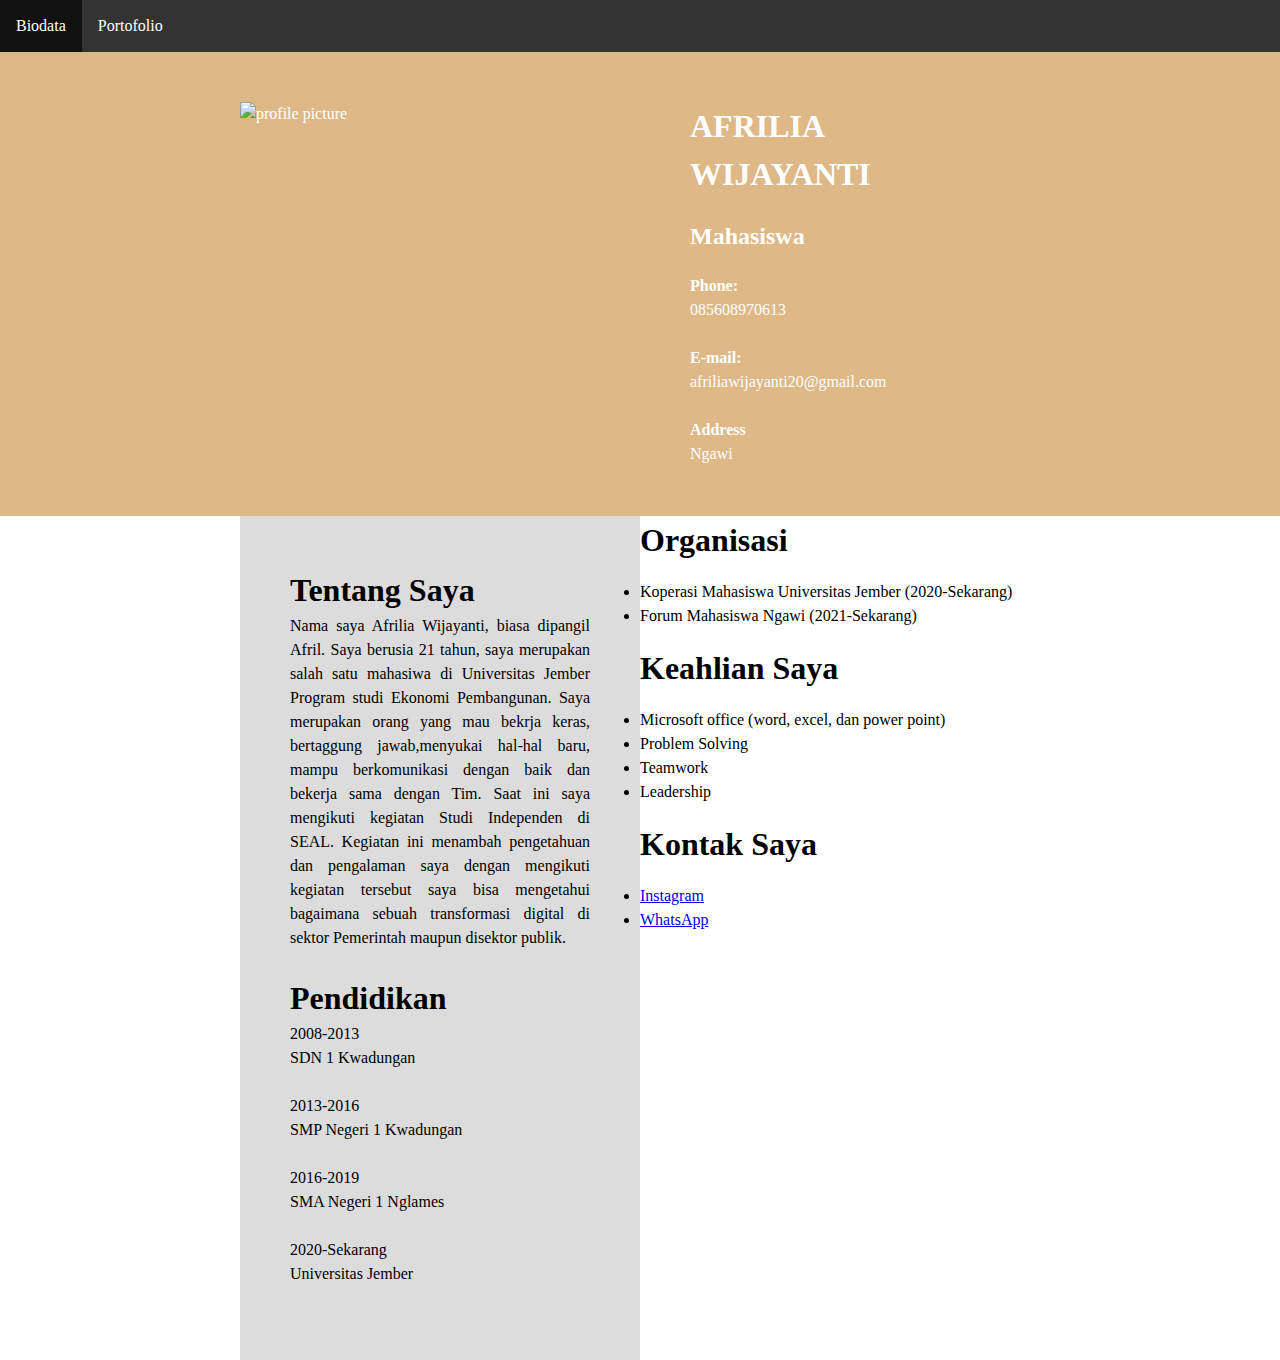
==== index.html @ 4046dea9 "update menu" ====
<!DOCTYPE html>
<html lang="en"
<head>
    <meta charset="UTF-8">
    <meta http-equiv="X-UA-Compatible" content="IE=edge">
    <title>BIODATA DIRI</title>
    <link rel="stylesheet" href="biodata.css"
</head>
<body>
    <div class="nav">
        <ul>
            <li><a href="">Biodata</a></li>
            <li><a href="portofolio.html">Portofolio</a></li>
        </ul>
    </div>

    <header>
        <div class="container clearfix">
            <div class="sidebar">
                <img src="afrilia.jpg" alt="profile picture">
            </div>
            <div class="content">
                <h1>
                    AFRILIA WIJAYANTI</h1>
                <h2>Mahasiswa</h2>

                <section class="clearfix" mt-2>
                    <div class="float-50">
                        <div><strong>Phone:</strong></div>
                        <div class="mb-1">085608970613</div>
        
                        <div><strong>E-mail:</strong></div>
                        <div>afriliawijayanti20@gmail.com</div>
                     
                        <div class="mt-2"><strong>Address</strong></div>
                        <div>Ngawi</div>
                    </div>
                </section>
            </div>
        </div>
    </header>

    <main>
        <div class="container clearfix">
         <div class="sidebar"
         <br>
            <h1>Tentang Saya</h1>
            <section>
                <div align="justify"> Nama saya Afrilia Wijayanti, biasa dipangil Afril. Saya berusia 21 tahun, saya merupakan salah satu mahasiwa di Universitas Jember 
                Program studi Ekonomi Pembangunan. Saya merupakan orang yang mau bekrja keras, bertaggung jawab,menyukai hal-hal baru, mampu berkomunikasi dengan baik dan bekerja sama dengan Tim. 
                Saat ini saya mengikuti kegiatan Studi Independen di SEAL. Kegiatan ini menambah pengetahuan dan pengalaman
                saya dengan mengikuti kegiatan tersebut saya bisa mengetahui bagaimana sebuah transformasi digital di sektor
                Pemerintah maupun disektor publik.</div>
            </section>
            <br>
            <h1>Pendidikan</h1>
            <section>
                <div>2008-2013</div>
                <div class="mb-1">SDN 1 Kwadungan</div>
                <div>2013-2016</div>
                <div class="mb-1">SMP Negeri 1 Kwadungan</div>
                <div>2016-2019</div>
                <div class="mb-1">SMA Negeri 1 Nglames</div>
                <div>2020-Sekarang</div>
                <div class="mb-1">Universitas Jember</div>
            </section>
        </div>
        <div class="conten">
            <h1>Organisasi</h1>
            <section>
            <div>
                <ul>
                    <li>Koperasi Mahasiswa Universitas Jember (2020-Sekarang)</li>
                    <li>Forum Mahasiswa Ngawi (2021-Sekarang)</li>
                </ul>
            </div>
            </section>
            <h1>Keahlian Saya</h1>
                <section>
                <div>
                    <ul>
                        <li>Microsoft office (word, excel, dan power point)</li>
                        <li>Problem Solving</li>
                        <li>Teamwork</li>
                        <li>Leadership</li>
                    </ul>
                </section>
                <h1>Kontak Saya</h1>
                <section>
                <div>
                    <ul>
                        <li><a href="https://www.instagram.com/afriliaw__/">Instagram</a></li>
                        <li><a href="https://wa.me/+6285608970613">WhatsApp</a></li>
                    </ul>
                </section>
            </div>
        </div>
    </main>
</body>
</html>
---- biodata.css ----
body
{
    line-height: 1.5;
    margin: 0;
}

h1
{
    margin: 0;
}

header
{
    background-color: burlywood;
    color: white;
}

main
{
   background-color: white; 
}

.container
{
    width: 800px;
    margin: 0 auto;
}

.sidebar
{
    width: 400px;
    background-color: burlywood;
    padding: 50px 0;
    float: left;
}

.sidebar img
{
    width: 100%;
}

.content
{
    float: left;
    width: 400px;
    padding: 50px 50px;
    box-sizing: border-box;
}

.clearfix
{
    content: "";
    clear: both;
    display: table;
}

.float-50
{
    float: left;
    width: 50%;
}

.mb-1
{
    margin-bottom: 1.5rem;
}

.mt-2
{
    margin-top: 1.5rem;
}

main .sidebar
{
    background-color: gainsboro;
    padding: 50px 50px;
    box-sizing: border-box;
}

.nav ul {
    list-style-type: none;
    margin: 0;
    padding: 0;
    overflow: hidden;
    background-color: #333;
}

.nav li {
    float: left;
}

.nav li a {
    display: block;
    color: white;
    text-align: center;
    padding: 14px 16px;
    text-decoration: none;
}

.nav li a:hover {
    background-color: #111;
}
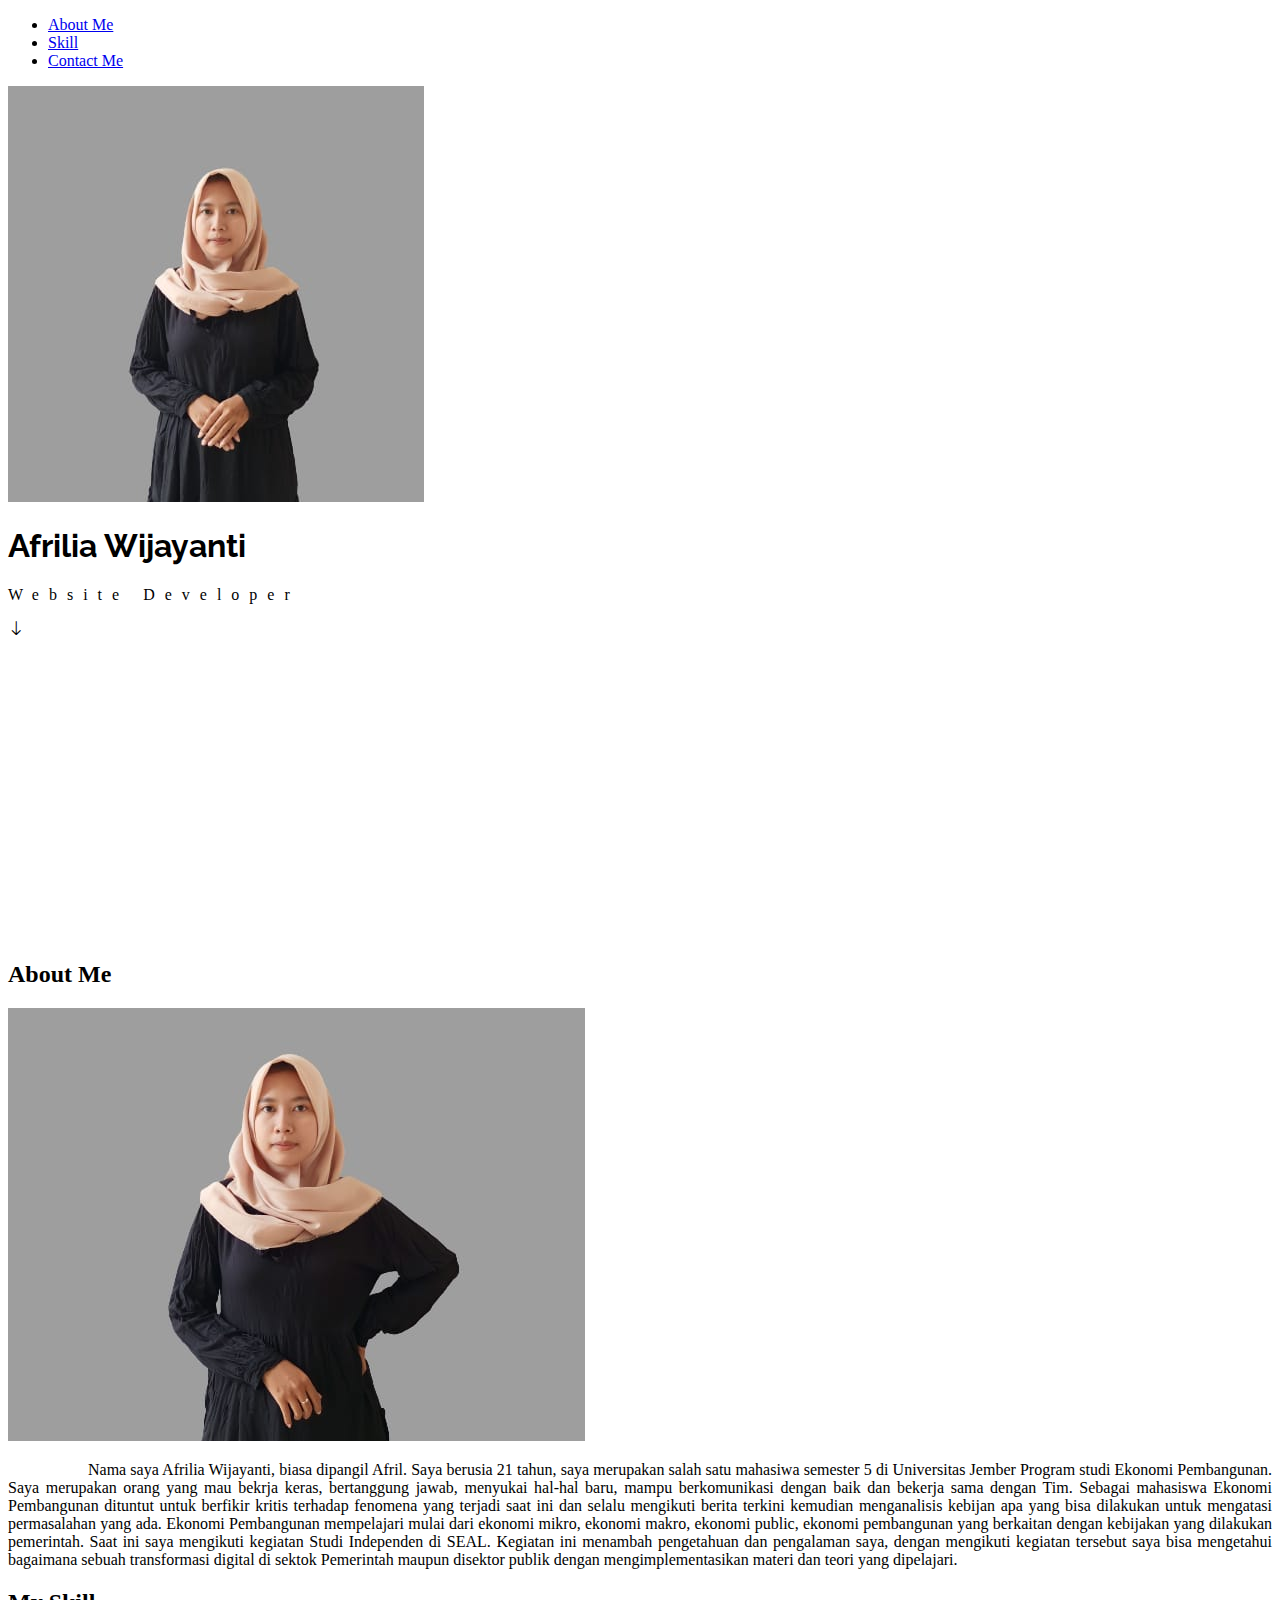
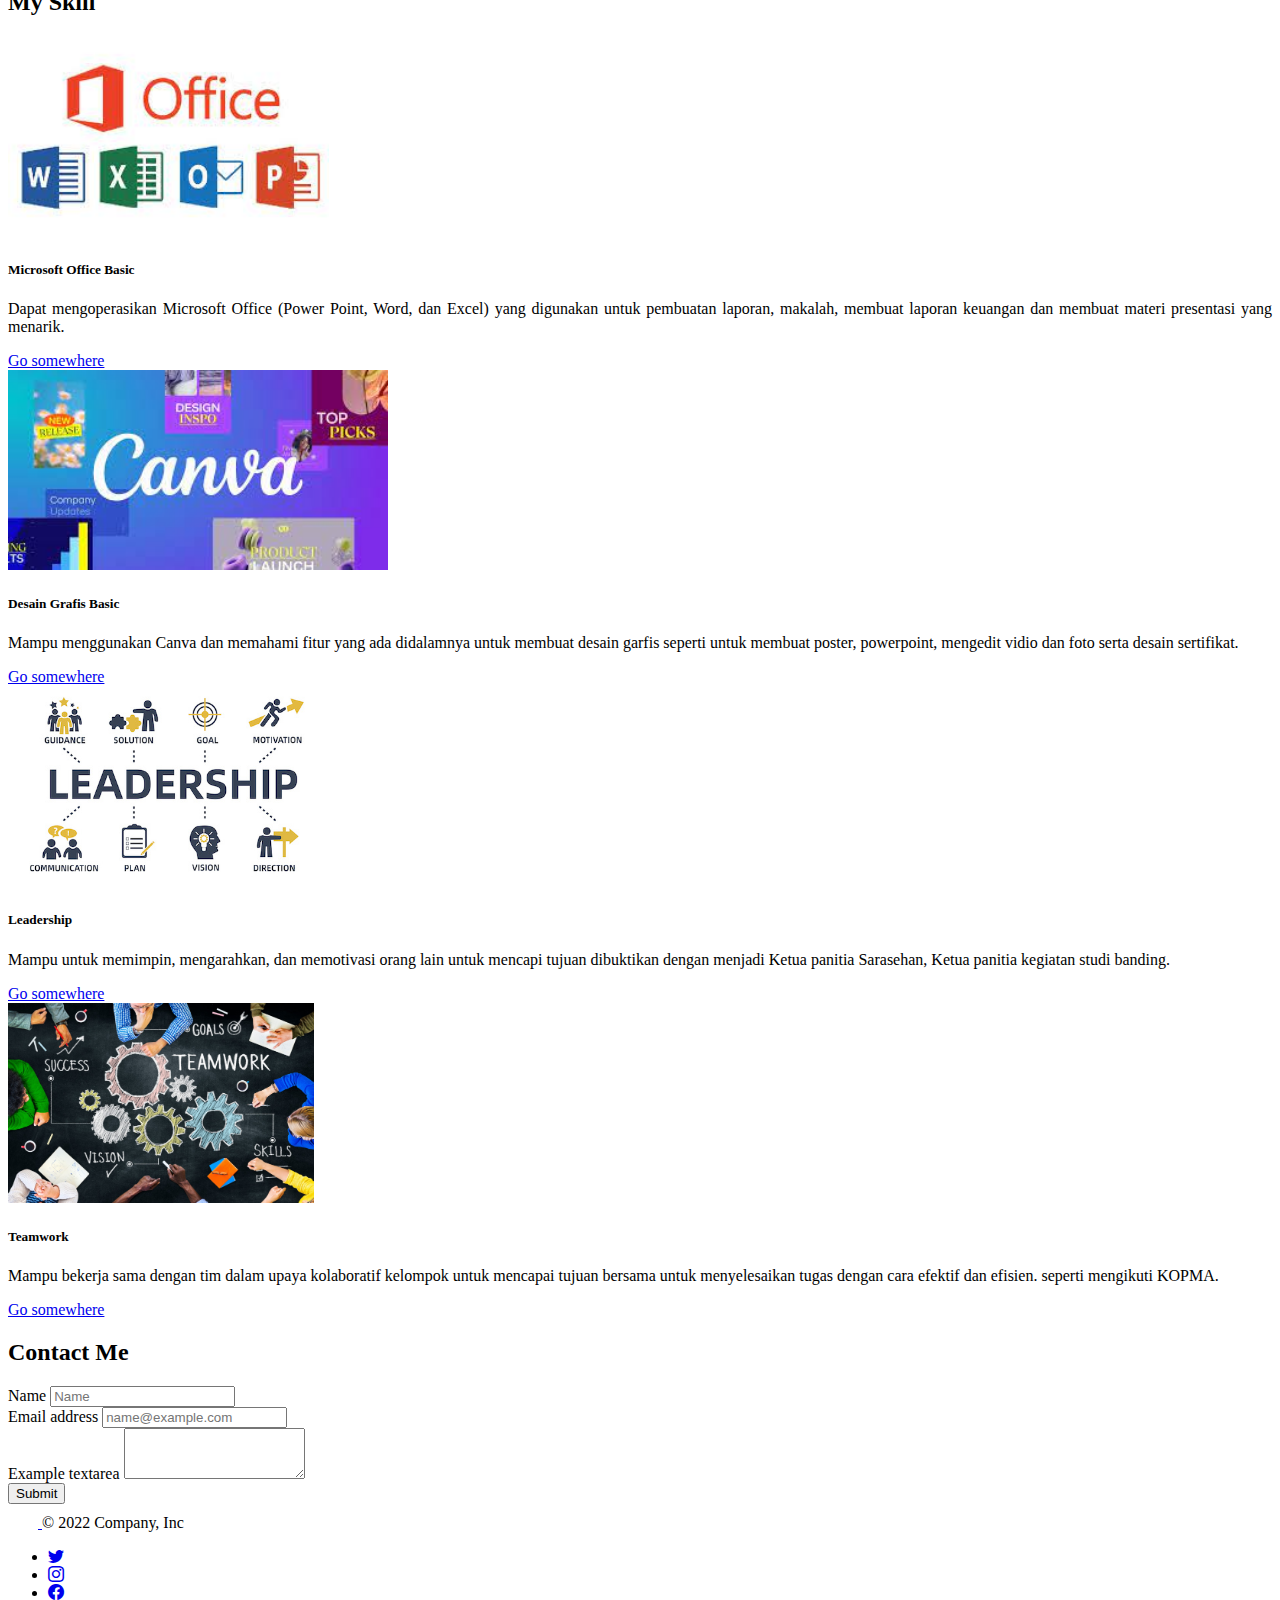
==== commit 381bc2cd: "update" ====
--- a/index.html
+++ b/index.html
@@ -1,100 +1,149 @@
-<!DOCTYPE html>
-<html lang="en"
-<head>
-    <meta charset="UTF-8">
-    <meta http-equiv="X-UA-Compatible" content="IE=edge">
-    <title>BIODATA DIRI</title>
-    <link rel="stylesheet" href="biodata.css"
-</head>
-<body>
-    <div class="nav">
-        <ul>
-            <li><a href="">Biodata</a></li>
-            <li><a href="portofolio.html">Portofolio</a></li>
-        </ul>
+<!doctype html>
+<html lang="en">
+  <head>
+    <meta charset="utf-8">
+    <meta name="viewport" content="width=device-width, initial-scale=1">
+    <title>Biodata</title>
+    <link href="https://cdn.jsdelivr.net/npm/bootstrap@5.2.2/dist/css/bootstrap.min.css" rel="stylesheet" integrity="sha384-Zenh87qX5JnK2Jl0vWa8Ck2rdkQ2Bzep5IDxbcnCeuOxjzrPF/et3URy9Bv1WTRi" crossorigin="anonymous">
+    <link rel="stylesheet" href="biodata.css">
+    <link rel="stylesheet" href="https://cdn.jsdelivr.net/npm/bootstrap-icons@1.9.1/font/bootstrap-icons.css">
+    <!--font-->
+    <link rel="preconnect" href="https://fonts.googleapis.com">
+    <link rel="preconnect" href="https://fonts.gstatic.com" crossorigin>
+    <link href="https://fonts.googleapis.com/css2?family=Raleway:ital,wght@0,200;0,300;0,400;0,500;0,600;0,700;0,800;0,900;1,200;1,300;1,400;1,500;1,600;1,700;1,800;1,900&display=swap" rel="stylesheet">
+  </head>
+
+  <body>
+    <nav class="navbar navbar-expand-lg bg-light shadow-sm sticky-top">
+        <div class="container-fluid">
+          <div class="collapse navbar-collapse" id="navbarNav">
+            <ul class="navbar-nav mx-auto">
+              <li class="nav-item">
+                <a class="nav-link active fw-bolder text-dark" aria-current="page" href="#about">About Me</a>
+              </li>
+              <li class="nav-item">
+                <a class="nav-link active fw-bolder text-dark" aria-current="page" href="#skill">Skill</a>
+              </li>
+              <li class="nav-item">
+                <a class="nav-link active fw-bolder text-dark" aria-current="page" href="#contact">Contact Me</a>
+              </li>
+            </ul>
+          </div>
+        </div>
+      </nav>
+
+    <!-- hero -->
+    <div id="hero" class="container d-flex flex-column align-items-center justify-content-center mb-5">
+        <img src="aku.jpeg" class="image.hero rounded-circle" alt="">
+        <h1 class="title">Afrilia Wijayanti</h1>
+        <p class="subtitle">Website Developer</p>
+        <i class="bi bi-arrow-down"></i>
     </div>
 
-    <header>
-        <div class="container clearfix">
-            <div class="sidebar">
-                <img src="afrilia.jpg" alt="profile picture">
+    <!--about me-->
+    <div id="about" class="container mb-5">
+        <h2 class="text-center mb-3">About Me</h2>
+        <div class="row">
+            <div class="col-6">
+                <img src="ya.jpeg" alt="">
             </div>
-            <div class="content">
-                <h1>
-                    AFRILIA WIJAYANTI</h1>
-                <h2>Mahasiswa</h2>
-
-                <section class="clearfix" mt-2>
-                    <div class="float-50">
-                        <div><strong>Phone:</strong></div>
-                        <div class="mb-1">085608970613</div>
-        
-                        <div><strong>E-mail:</strong></div>
-                        <div>afriliawijayanti20@gmail.com</div>
-                     
-                        <div class="mt-2"><strong>Address</strong></div>
-                        <div>Ngawi</div>
-                    </div>
-                </section>
+            <div class="col-6">
+              <p class="text-about text-secondary lh-lg">Nama saya Afrilia Wijayanti, biasa dipangil Afril. Saya berusia 21 tahun, 
+                saya merupakan salah satu mahasiwa semester 5 di Universitas Jember Program studi Ekonomi Pembangunan. 
+                Saya merupakan orang yang mau bekrja keras, bertanggung jawab, menyukai hal-hal baru, mampu berkomunikasi dengan baik
+                dan bekerja sama dengan Tim. Sebagai mahasiswa Ekonomi Pembangunan dituntut untuk berfikir kritis terhadap fenomena 
+                yang terjadi saat ini dan selalu mengikuti berita terkini kemudian menganalisis kebijan apa yang bisa dilakukan untuk 
+                mengatasi permasalahan yang ada. Ekonomi Pembangunan mempelajari mulai dari ekonomi mikro, ekonomi makro, ekonomi public,
+                ekonomi pembangunan yang berkaitan dengan kebijakan yang dilakukan pemerintah. Saat ini saya mengikuti kegiatan Studi 
+                Independen di SEAL. Kegiatan ini menambah pengetahuan dan pengalaman saya, dengan mengikuti kegiatan tersebut saya bisa 
+                mengetahui bagaimana sebuah transformasi digital di sektok Pemerintah maupun disektor publik dengan mengimplementasikan 
+                materi dan teori yang dipelajari.</p>
             </div>
         </div>
-    </header>
-
-    <main>
-        <div class="container clearfix">
-         <div class="sidebar"
-         <br>
-            <h1>Tentang Saya</h1>
-            <section>
-                <div align="justify"> Nama saya Afrilia Wijayanti, biasa dipangil Afril. Saya berusia 21 tahun, saya merupakan salah satu mahasiwa di Universitas Jember 
-                Program studi Ekonomi Pembangunan. Saya merupakan orang yang mau bekrja keras, bertaggung jawab,menyukai hal-hal baru, mampu berkomunikasi dengan baik dan bekerja sama dengan Tim. 
-                Saat ini saya mengikuti kegiatan Studi Independen di SEAL. Kegiatan ini menambah pengetahuan dan pengalaman
-                saya dengan mengikuti kegiatan tersebut saya bisa mengetahui bagaimana sebuah transformasi digital di sektor
-                Pemerintah maupun disektor publik.</div>
-            </section>
-            <br>
-            <h1>Pendidikan</h1>
-            <section>
-                <div>2008-2013</div>
-                <div class="mb-1">SDN 1 Kwadungan</div>
-                <div>2013-2016</div>
-                <div class="mb-1">SMP Negeri 1 Kwadungan</div>
-                <div>2016-2019</div>
-                <div class="mb-1">SMA Negeri 1 Nglames</div>
-                <div>2020-Sekarang</div>
-                <div class="mb-1">Universitas Jember</div>
-            </section>
-        </div>
-        <div class="conten">
-            <h1>Organisasi</h1>
-            <section>
-            <div>
-                <ul>
-                    <li>Koperasi Mahasiswa Universitas Jember (2020-Sekarang)</li>
-                    <li>Forum Mahasiswa Ngawi (2021-Sekarang)</li>
-                </ul>
+    </div>
+    <!--skill-->
+    <div id="skill" class="container mb-5">
+      <h2 class="text-center mb-3">My Skill</h2>
+        <div class="row">
+            <div class="col-3">
+              <div class="card">
+                <img src="md.jpg" class="card-img-top" alt="...">
+                  <div class="card-body">
+                      <h5 class="card-title">Microsoft Office Basic</h5>
+                      <p class="card-text">Dapat mengoperasikan Microsoft Office (Power Point, Word, dan Excel) yang digunakan untuk pembuatan laporan, makalah, membuat laporan keuangan dan membuat materi presentasi yang menarik.</p>
+                      <a href="#" class="btn btn-primary w-100">Go somewhere</a>
+                  </div>
+              </div>
             </div>
-            </section>
-            <h1>Keahlian Saya</h1>
-                <section>
-                <div>
-                    <ul>
-                        <li>Microsoft office (word, excel, dan power point)</li>
-                        <li>Problem Solving</li>
-                        <li>Teamwork</li>
-                        <li>Leadership</li>
-                    </ul>
-                </section>
-                <h1>Kontak Saya</h1>
-                <section>
-                <div>
-                    <ul>
-                        <li><a href="https://www.instagram.com/afriliaw__/">Instagram</a></li>
-                        <li><a href="https://wa.me/+6285608970613">WhatsApp</a></li>
-                    </ul>
-                </section>
+            <div class="col-3">
+                <div class="card">
+                    <img src="ca.jpg" class="card-img-top" alt="...">
+                    <div class="card-body">
+                      <h5 class="card-title">Desain Grafis Basic</h5>
+                      <p class="card-text">Mampu menggunakan Canva dan memahami fitur yang ada didalamnya untuk membuat desain garfis seperti untuk membuat poster, powerpoint, mengedit vidio dan foto serta desain sertifikat.</p>
+                      <a href="#" class="btn btn-primary w-100">Go somewhere</a>
+                    </div>
+                </div>
+            </div>
+            <div class="col-3">
+                <div class="card">
+                    <img src="ld.jpg" class="card-img-top" alt="...">
+                    <div class="card-body">
+                      <h5 class="card-title">Leadership</h5>
+                      <p class="card-text">Mampu untuk memimpin, mengarahkan, dan memotivasi orang lain untuk mencapi tujuan dibuktikan dengan menjadi Ketua panitia Sarasehan, Ketua panitia kegiatan studi banding.</p>
+                      <a href="#" class="btn btn-primary w-100">Go somewhere</a>
+                    </div>
+                </div>
+            </div>
+            <div class="col-3">
+                <div class="card">
+                    <img src="tm.jpg" class="card-img-top" alt="...">
+                    <div class="card-body">
+                      <h5 class="card-title">Teamwork</h5>
+                      <p class="card-text">Mampu bekerja sama  dengan tim dalam upaya kolaboratif kelompok untuk mencapai tujuan bersama untuk menyelesaikan tugas dengan cara efektif dan efisien. seperti mengikuti KOPMA.</p>
+                      <a href="#" class="btn btn-primary w-100">Go somewhere</a>
+                    </div>
+                </div>
             </div>
         </div>
-    </main>
-</body>
+    </div>
+
+    <!--contact Me-->
+    <div id="contact" class="container mb-5">
+      <h2 class="text-center mb-3">Contact Me</h2>
+      <form class="col-6 mx-auto">
+        <div class="mb-3">
+          <label for="exampleFormControlInput1" class="form-label">Name</label>
+          <input type="email" class="form-control" id="exampleFormControlInput1" placeholder="Name">
+        </div>
+        <div class="mb-3">
+          <label for="exampleFormControlInput1" class="form-label">Email address</label>
+          <input type="email" class="form-control" id="exampleFormControlInput1" placeholder="name@example.com">
+        </div>
+        <div class="mb-3">
+          <label for="exampleFormControlTextarea1" class="form-label">Example textarea</label>
+          <textarea class="form-control" id="exampleFormControlTextarea1" rows="3"></textarea>
+        </div>
+        <button type="button" class="btn btn-primary w-100">Submit</button>
+      </form>
+    </div>
+
+    <!--footer-->
+    <div class="container-fluid">
+      <footer class="d-flex flex-wrap justify-content-between align-items-center py-3 my-4 border-top">
+        <div class="col-md-4 d-flex align-items-center">
+          <a href="/" class="mb-3 me-2 mb-md-0 text-muted text-decoration-none lh-1">
+            <svg class="bi" width="30" height="24"><use xlink:href="#bootstrap"/></svg>
+          </a>
+          <span class="mb-3 mb-md-0 text-muted">&copy; 2022 Company, Inc</span>
+        </div>
+        <ul class="nav col-md-4 justify-content-end list-unstyled d-flex">
+          <li class="ms-3"><a class="text-muted" href="#"><i class="bi bi-twitter"></i></svg></a></li>
+          <li class="ms-3"><a class="text-muted" href="#"><i class="bi bi-instagram"></i></svg></a></li>
+          <li class="ms-3"><a class="text-muted" href="#"><i class="bi bi-facebook"></i></svg></a></li>
+        </ul>
+      </footer>
+    </div>
+    <script src="https://cdn.jsdelivr.net/npm/bootstrap@5.2.2/dist/js/bootstrap.bundle.min.js" integrity="sha384-OERcA2EqjJCMA+/3y+gxIOqMEjwtxJY7qPCqsdltbNJuaOe923+mo//f6V8Qbsw3" crossorigin="anonymous"></script>
+  </body>
 </html>
--- a/biodata.css
+++ b/biodata.css
@@ -1,102 +1,36 @@
-body
-{
-    line-height: 1.5;
-    margin: 0;
+.image.hero {
+    width: 250px;
+    height: 250px;
+    object-fit: cover;
 }
 
-h1
-{
-    margin: 0;
+.title {
+   font-family:'Raleway', sans-serif;
 }
 
-header
-{
-    background-color: burlywood;
-    color: white;
+.subtitle {
+    letter-spacing: 10px;
 }
 
-main
-{
-   background-color: white; 
+#hero {
+    height: 95vh;
 }
 
-.container
-{
-    width: 800px;
-    margin: 0 auto;
+.text-about  {
+    text-indent: 80px;
+    text-align: justify;
 }
 
-.sidebar
-{
-    width: 400px;
-    background-color: burlywood;
-    padding: 50px 0;
-    float: left;
+.card-img-top {
+    height: 200px;
+    object-fit: cover;
 }
 
-.sidebar img
-{
-    width: 100%;
+.card-title {
+    text-align: justify;
 }
 
-.content
-{
-    float: left;
-    width: 400px;
-    padding: 50px 50px;
-    box-sizing: border-box;
+.card-text {
+    text-align: justify;
 }
 
-.clearfix
-{
-    content: "";
-    clear: both;
-    display: table;
-}
-
-.float-50
-{
-    float: left;
-    width: 50%;
-}
-
-.mb-1
-{
-    margin-bottom: 1.5rem;
-}
-
-.mt-2
-{
-    margin-top: 1.5rem;
-}
-
-main .sidebar
-{
-    background-color: gainsboro;
-    padding: 50px 50px;
-    box-sizing: border-box;
-}
-
-.nav ul {
-    list-style-type: none;
-    margin: 0;
-    padding: 0;
-    overflow: hidden;
-    background-color: #333;
-}
-
-.nav li {
-    float: left;
-}
-
-.nav li a {
-    display: block;
-    color: white;
-    text-align: center;
-    padding: 14px 16px;
-    text-decoration: none;
-}
-
-.nav li a:hover {
-    background-color: #111;
-}
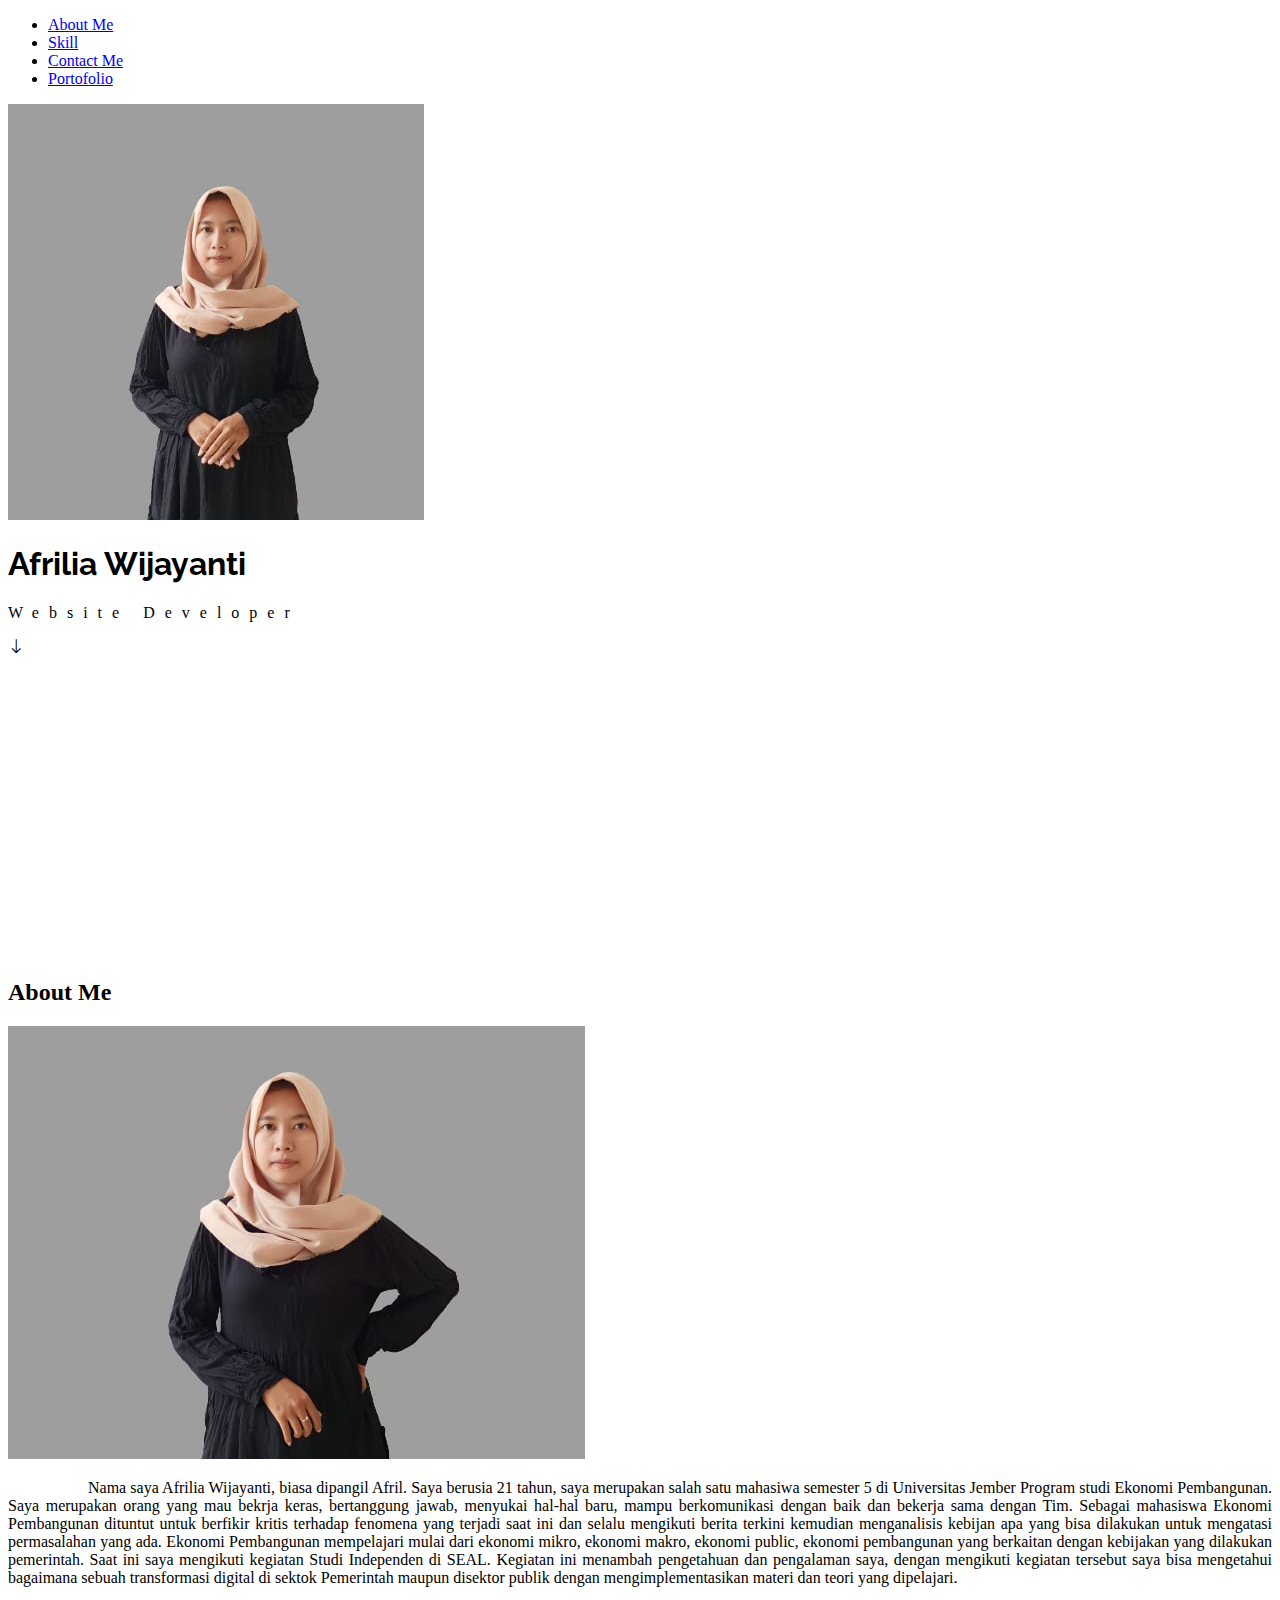
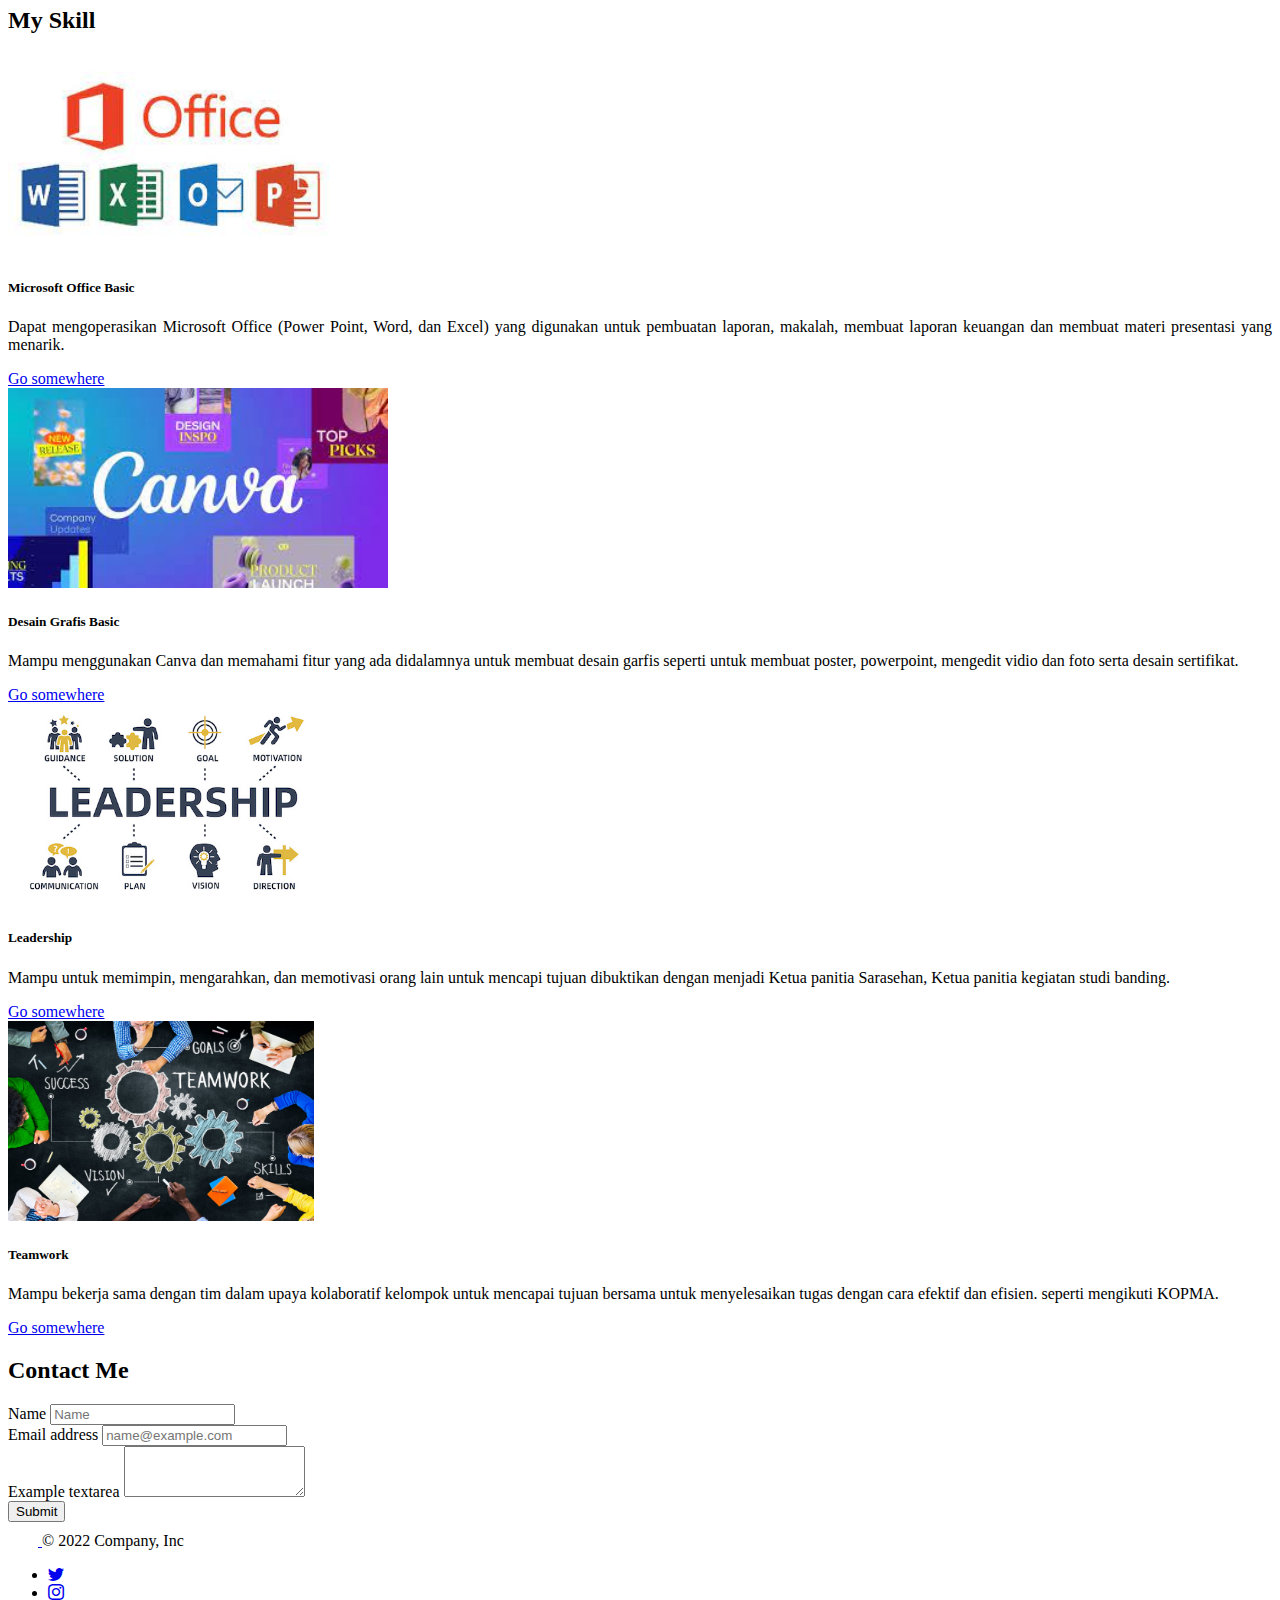
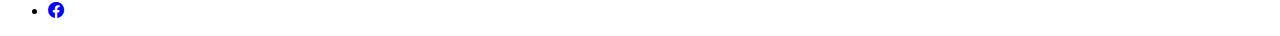
==== commit 4136b780: "bootstrap" ====
--- a/index.html
+++ b/index.html
@@ -27,6 +27,10 @@
               <li class="nav-item">
                 <a class="nav-link active fw-bolder text-dark" aria-current="page" href="#contact">Contact Me</a>
               </li>
+            </li>
+            <li class="nav-item">
+              <a class="nav-link active fw-bolder text-dark" aria-current="page" href="portofolio.html">Portofolio</a>
+            </li>
             </ul>
           </div>
         </div>
